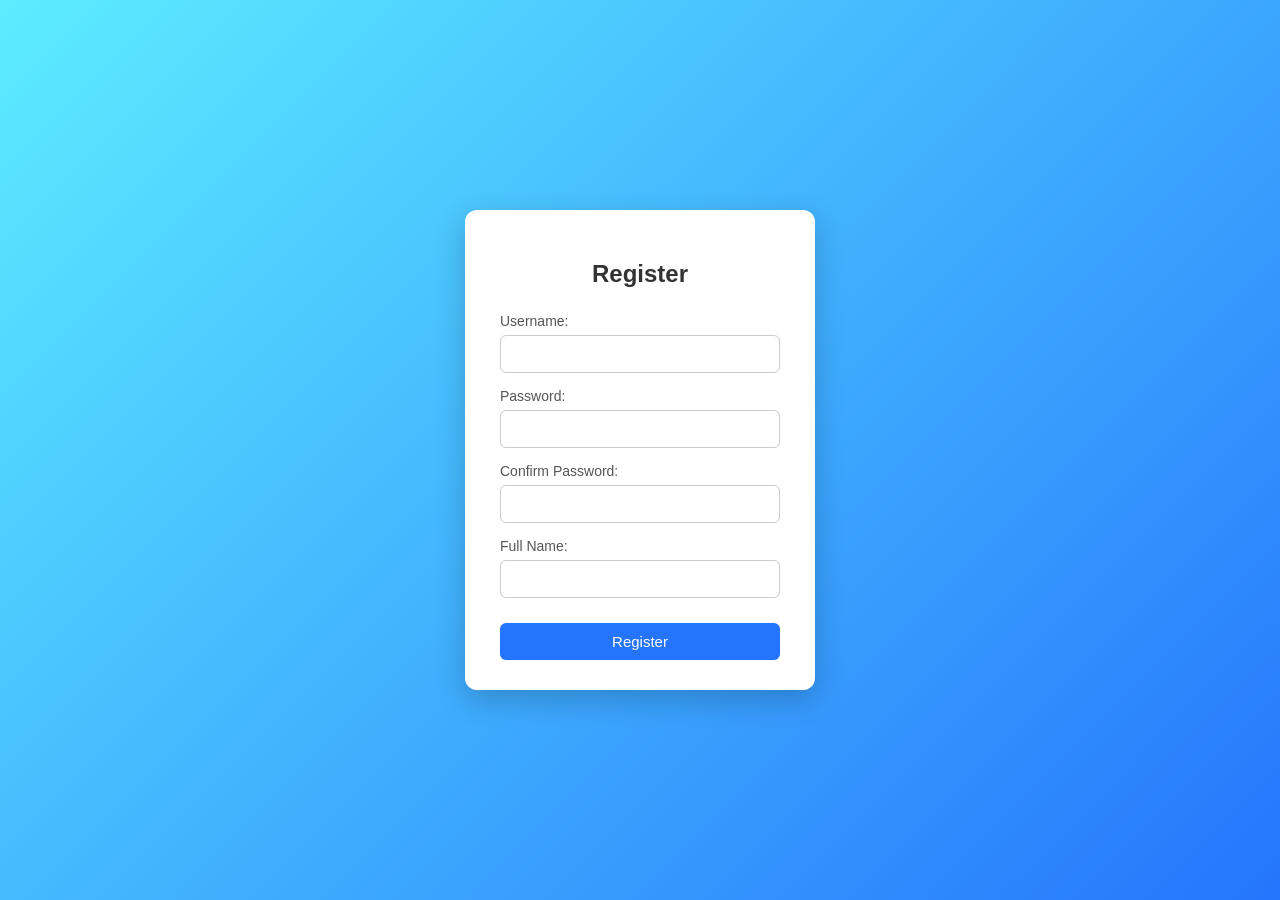
==== first-js/register.html @ d7024ace "created first-js" ====
<!DOCTYPE html>
<html lang="en">
<head>
<meta charset="UTF-8">
<title>Register</title>
<link rel="stylesheet" href="./css/stylereg.css">
<script src="./js/register.js"></script>
</head>

<body>

<div class="login-container">
    <h2>Register</h2>
    <form method="POST" action="">
        <div class="form-group">
            <label>Username: </label>
            <input type="text" id="username">
        </div>

        <div class="form-group">
            <label>Password: </label>
            <input type="password" id="password">
        </div>

        <div class="form-group">
            <label>Confirm Password: </label>
            <input type="password" id="confirmPassword">
        </div>

        <div class="form-group">
            <label>Full Name: </label>
            <input type="fullname" id="fullname">
        </div>

        <button class="register-btn" type="button" onclick="register()">Register</button>

    </form>
</div>

</body>
</html>
---- first-js/css/stylereg.css ----
* {
        box-sizing: border-box;
        font-family: "Poppins", Tahoma, sans-serif;
    }

    body {
        margin: 0;
        height: 100vh;
        background: linear-gradient(135deg, #5cecff, #2575fc);
        display: flex;
        justify-content: center;
        align-items: center;
    }

    .login-container {
        background: #ffffff;
        padding: 30px 35px;
        width: 350px;
        border-radius: 12px;
        box-shadow: 0 10px 30px rgba(0, 0, 0, 0.2);
    }

    .login-container h2 {
        text-align: center;
        margin-bottom: 25px;
        color: #333;
    }

    .form-group {
        margin-bottom: 15px;
    }

    .form-group label {
        display: block;
        margin-bottom: 6px;
        font-size: 14px;
        color: #555;
    }

    .form-group input {
        width: 100%;
        padding: 10px 12px;
        border-radius: 6px;
        border: 1px solid #ccc;
        font-size: 14px;
    }

    .form-group input:focus {
        outline: none;
        border-color: #2575fc;
    }

    .register-btn {
        width: 100%;
        padding: 10px;
        border: none;
        border-radius: 6px;
        background: #2575fc;
        color: #fff;
        font-size: 15px;
        cursor: pointer;
        margin-top: 10px;
    }

    .login-btn:hover {
        background: #1a5edb;
    }
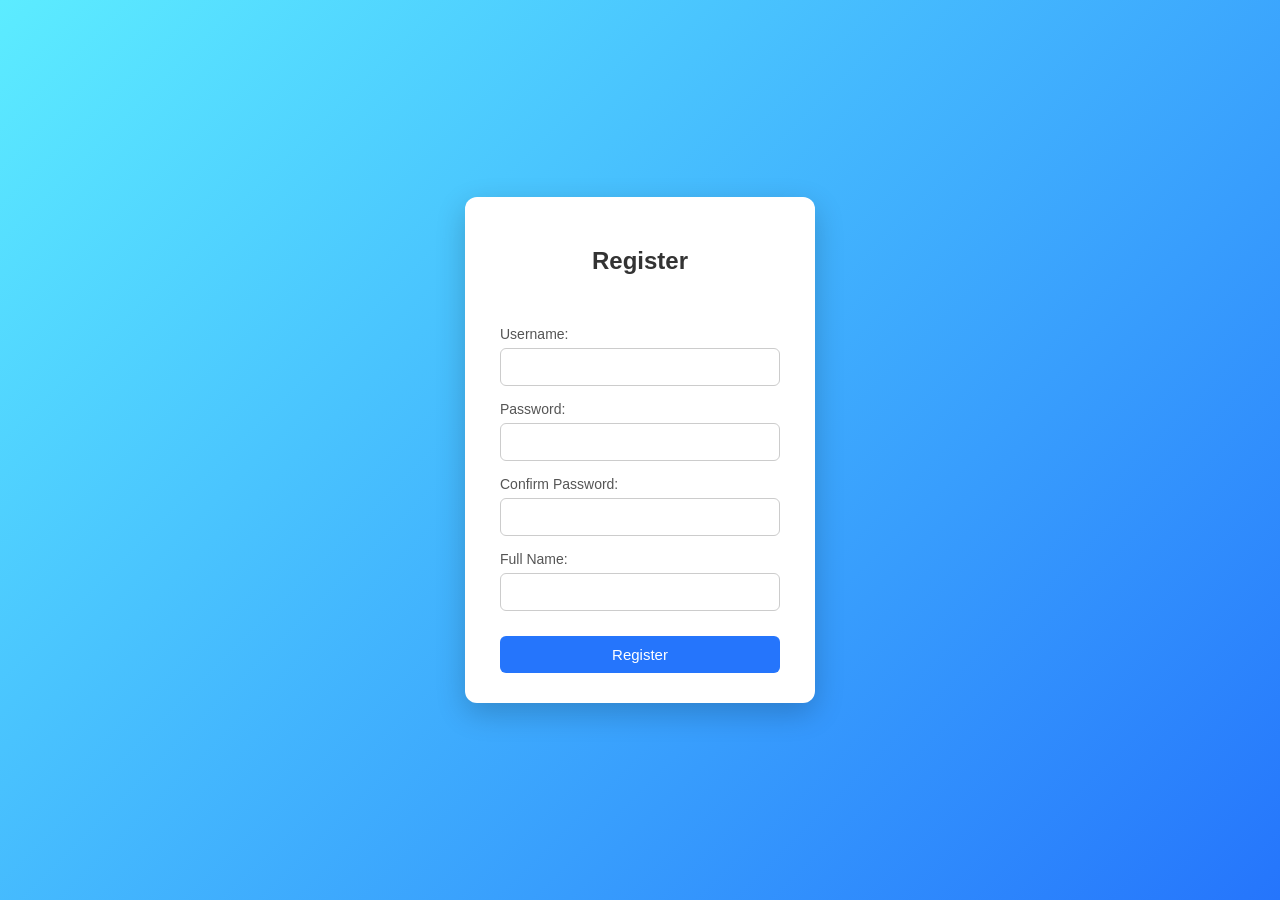
==== commit b763780a: "added error visibility" ====
--- a/first-js/register.html
+++ b/first-js/register.html
@@ -12,6 +12,7 @@
 <div class="login-container">
     <h2>Register</h2>
     <form method="POST" action="">
+        <p class="error" id="error"></p>
         <div class="form-group">
             <label>Username: </label>
             <input type="text" id="username">
--- a/first-js/css/stylereg.css
+++ b/first-js/css/stylereg.css
@@ -64,4 +64,13 @@
 
     .login-btn:hover {
         background: #1a5edb;
+    }
+
+    .error {
+        color:#1145a5;
+        padding: 5px;
+        border: 2px rgba(114, 190, 241, 0.295);
+        background-color:#8953ec;
+        border-radius: 5px;
+        visibility: hidden; 
     }
